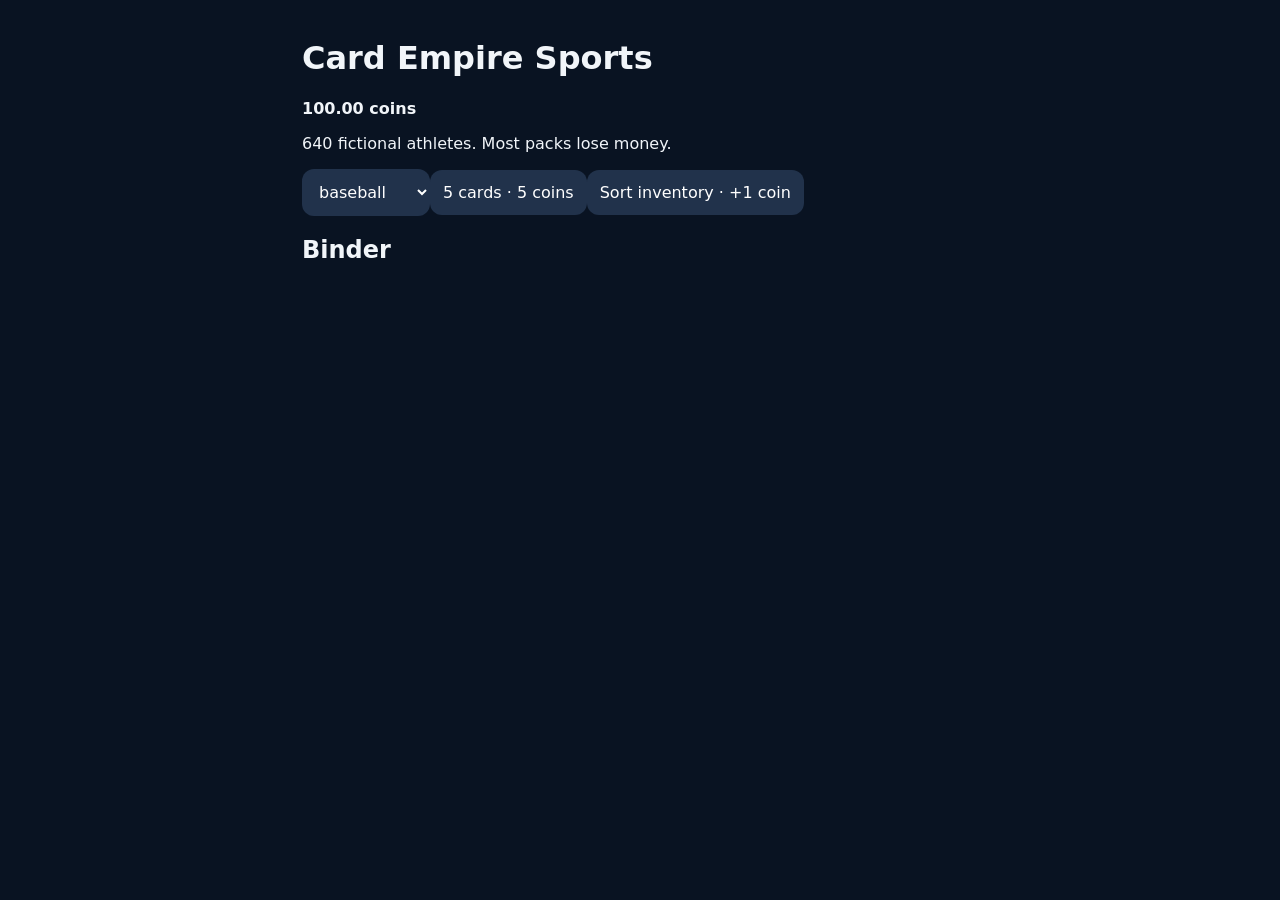
==== sports.html @ 29a6dd7b "Add playable four-sport edition with persistent pack reveals" ====
<!doctype html><html lang="en"><meta charset="utf-8"><meta name="viewport" content="width=device-width,initial-scale=1"><title>Card Empire Sports</title><style>*{box-sizing:border-box}body{margin:0;background:#091322;color:#f1f5f9;font:16px system-ui}main{max-width:700px;margin:auto;padding:18px 12px 60px}button,select{font:inherit;padding:13px;border:0;border-radius:12px;background:#21324b;color:white;min-height:44px}button:disabled{opacity:.4}.grid{display:grid;grid-template-columns:repeat(3,minmax(0,1fr));gap:9px}.card{padding:10px;border-radius:12px;background:#173453;font-size:12px;min-height:140px;display:flex;flex-direction:column;gap:8px}dialog{width:min(94vw,420px);border:0;border-radius:24px;background:#101f33;color:white;padding:22px}dialog::backdrop{background:#020617df}</style><main><h1>Card Empire Sports</h1><b id="cash"></b><p>640 fictional athletes. Most packs lose money.</p><select id="sport"><option>baseball</option><option>basketball</option><option>football</option><option>soccer</option></select><button id="buy">5 cards · 5 coins</button><button id="work">Sort inventory · +1 coin</button><h2>Binder</h2><div id="binder" class="grid"></div></main><dialog id="reveal"><div id="pull"></div><button id="next">Next</button></dialog><script>'use strict';const $=x=>document.getElementById(x),sports=['baseball','basketball','football','soccer'],first='Arden Soren Kellan Tavian Lucian Miren Orion Caspian Evren Zephyr Isolde Rhea Nyx Cyrus Elara Vesper Thorne Cassian Aster Ronan Lyra Jasper Callum Nola Sable Ezra Indigo Kairo Marlow Selene Atlas Dario'.split(' '),last='Corvane Ashmantle Stormoak Valehart Emberglass Silverquill Ironreach Nightgale Rookborne Skyforge Grimcrown Sunharvest Ironweaver Hollowspire Brightmoor Wolfcaster Mistral Grayspire Larkspur Everstride'.split(' '),tiers=['Prospect','Prospect','Prospect','Prospect','Prospect','Young Core','Young Core','Star','Superstar','Legend'],weights=[12,12,12,12,12,8,8,4,1,.2],values=[.3,.3,.3,.3,.3,.6,.6,1.5,6,14],par=[['Base',0,9200,1],['Silver Spectrum',0,650,2],['Blue Pulse',199,85,5],['Violet Current',99,35,8],['Gold Crown',50,18,16],['Ember Cut',25,8,28],['Obsidian',10,2.8,55],['Crimson Edge',5,1,100],['Crown Masterpiece',1,.2,300]];const players=sports.flatMap((sport,s)=>Array.from({length:160},(_,i)=>{let n=s*160+i;return{id:sport+'-'+i,name:first[n%32]+' '+last[Math.floor(n/32)],sport,tier:tiers[i%10],weight:weights[i%10],value:values[i%10]}}));let state={cash:100,inv:[],pending:[],prints:{},next:1},index=0;try{let s=JSON.parse(localStorage.getItem('empireSportsSimple'));if(s&&Array.isArray(s.inv)&&Array.isArray(s.pending))state=s}catch(e){}function save(){try{localStorage.setItem('empireSportsSimple',JSON.stringify(state))}catch(e){}}function draw(a,w){let r=Math.random()*a.reduce((n,x)=>n+w(x),0);for(let x of a){r-=w(x);if(r<0)return x}return a.at(-1)}function card(){let p=draw(players.filter(x=>x.sport===$('sport').value),x=>x.weight),auto=['Star','Superstar','Legend'].includes(p.tier)&&Math.random()<.01;let key=v=>p.id+'|'+v[0]+'|'+auto,v=draw(par.filter(v=>!v[1]||(state.prints[key(v)]||0)<v[1]),v=>v[2]),serial='';if(v[1]){let k=key(v);state.prints[k]=(state.prints[k]||0)+1;serial=state.prints[k]+'/'+v[1]}return{...p,id:state.next++,variant:v[0],serial,auto,value:Math.round(p.value*v[3]*(auto?8:1)*100)/100}}function face(c){return '<b>'+c.name+'</b><span>'+c.sport+' · '+c.tier+'</span><span>'+c.variant+' '+c.serial+(c.auto?' AUTO':'')+'</span>'}function render(){$('cash').textContent=state.cash.toFixed(2)+' coins';$('buy').disabled=state.cash<5||state.pending.length>0;$('binder').innerHTML=state.inv.map(c=>'<div class="card">'+face(c)+'<button data-id="'+c.id+'">Sell '+c.value.toFixed(2)+'</button></div>').join('')}function reveal(){if(!$('reveal').open)$('reveal').showModal();$('pull').innerHTML='<div class="card">'+face(state.pending[index])+'</div>';$('next').textContent=index===state.pending.length-1?'Keep pack':'Next card'}$('buy').onclick=()=>{if(state.cash<5||state.pending.length)return;state.cash=Math.round((state.cash-5)*100)/100;state.pending=Array.from({length:5},card);index=0;save();render();reveal()};$('next').onclick=()=>{if(++index<state.pending.length){reveal();return}state.inv.unshift(...state.pending);state.pending=[];save();$('reveal').close();render()};$('reveal').addEventListener('cancel',e=>e.preventDefault());$('binder').onclick=e=>{let b=e.target.closest('[data-id]');if(!b)return;let i=state.inv.findIndex(c=>c.id===Number(b.dataset.id));if(i<0)return;state.cash=Math.round((state.cash+state.inv[i].value)*100)/100;state.inv.splice(i,1);save();render()};$('work').onclick=()=>{$('work').disabled=true;setTimeout(()=>{state.cash=Math.round((state.cash+1)*100)/100;save();render();$('work').disabled=false},3000)};render();if(state.pending.length)reveal();</script></html>
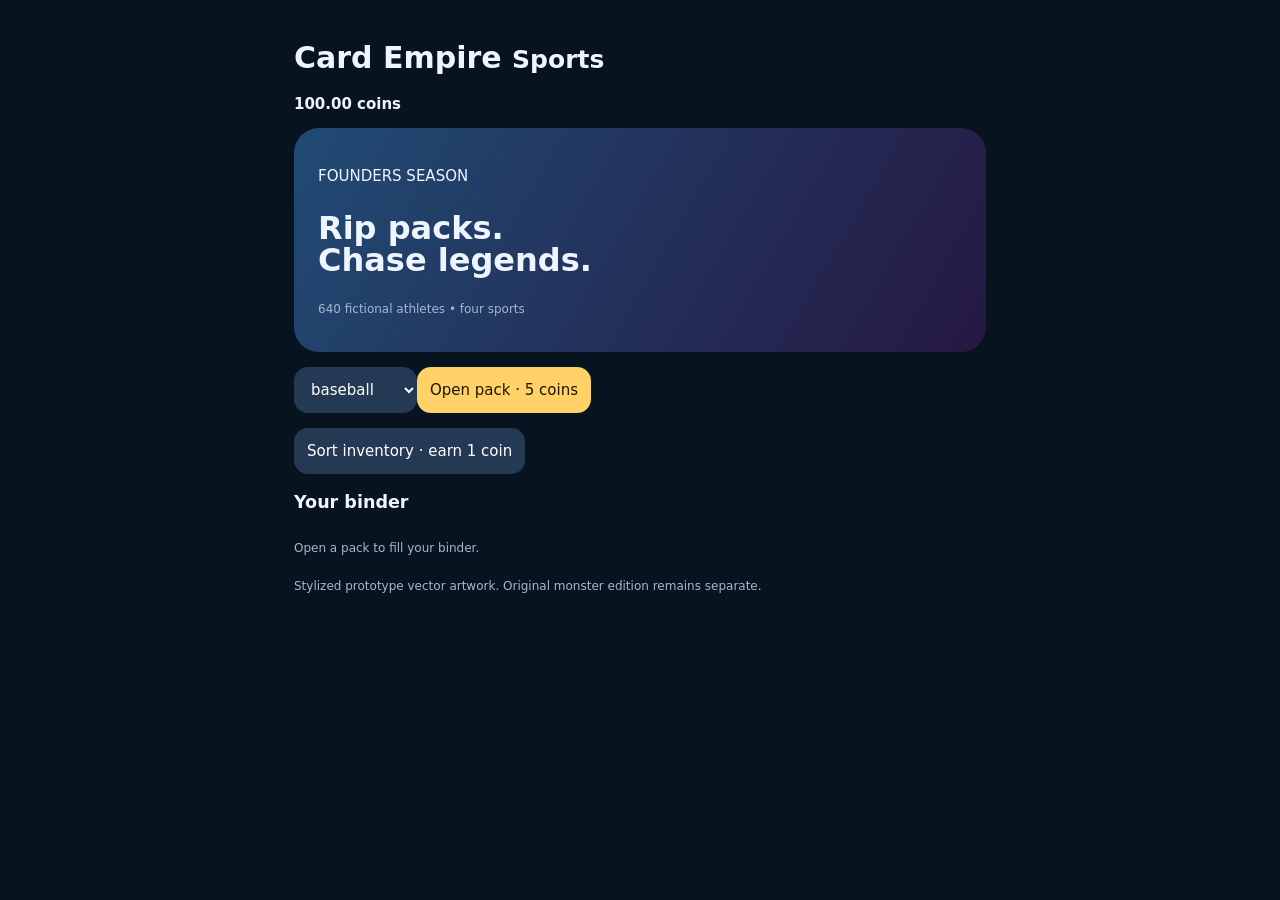
==== commit 76ed35c6: "Restore visual mobile sports interface" ====
--- a/sports.html
+++ b/sports.html
@@ -1 +1 @@
-<!doctype html><html lang="en"><meta charset="utf-8"><meta name="viewport" content="width=device-width,initial-scale=1"><title>Card Empire Sports</title><style>*{box-sizing:border-box}body{margin:0;background:#091322;color:#f1f5f9;font:16px system-ui}main{max-width:700px;margin:auto;padding:18px 12px 60px}button,select{font:inherit;padding:13px;border:0;border-radius:12px;background:#21324b;color:white;min-height:44px}button:disabled{opacity:.4}.grid{display:grid;grid-template-columns:repeat(3,minmax(0,1fr));gap:9px}.card{padding:10px;border-radius:12px;background:#173453;font-size:12px;min-height:140px;display:flex;flex-direction:column;gap:8px}dialog{width:min(94vw,420px);border:0;border-radius:24px;background:#101f33;color:white;padding:22px}dialog::backdrop{background:#020617df}</style><main><h1>Card Empire Sports</h1><b id="cash"></b><p>640 fictional athletes. Most packs lose money.</p><select id="sport"><option>baseball</option><option>basketball</option><option>football</option><option>soccer</option></select><button id="buy">5 cards · 5 coins</button><button id="work">Sort inventory · +1 coin</button><h2>Binder</h2><div id="binder" class="grid"></div></main><dialog id="reveal"><div id="pull"></div><button id="next">Next</button></dialog><script>'use strict';const $=x=>document.getElementById(x),sports=['baseball','basketball','football','soccer'],first='Arden Soren Kellan Tavian Lucian Miren Orion Caspian Evren Zephyr Isolde Rhea Nyx Cyrus Elara Vesper Thorne Cassian Aster Ronan Lyra Jasper Callum Nola Sable Ezra Indigo Kairo Marlow Selene Atlas Dario'.split(' '),last='Corvane Ashmantle Stormoak Valehart Emberglass Silverquill Ironreach Nightgale Rookborne Skyforge Grimcrown Sunharvest Ironweaver Hollowspire Brightmoor Wolfcaster Mistral Grayspire Larkspur Everstride'.split(' '),tiers=['Prospect','Prospect','Prospect','Prospect','Prospect','Young Core','Young Core','Star','Superstar','Legend'],weights=[12,12,12,12,12,8,8,4,1,.2],values=[.3,.3,.3,.3,.3,.6,.6,1.5,6,14],par=[['Base',0,9200,1],['Silver Spectrum',0,650,2],['Blue Pulse',199,85,5],['Violet Current',99,35,8],['Gold Crown',50,18,16],['Ember Cut',25,8,28],['Obsidian',10,2.8,55],['Crimson Edge',5,1,100],['Crown Masterpiece',1,.2,300]];const players=sports.flatMap((sport,s)=>Array.from({length:160},(_,i)=>{let n=s*160+i;return{id:sport+'-'+i,name:first[n%32]+' '+last[Math.floor(n/32)],sport,tier:tiers[i%10],weight:weights[i%10],value:values[i%10]}}));let state={cash:100,inv:[],pending:[],prints:{},next:1},index=0;try{let s=JSON.parse(localStorage.getItem('empireSportsSimple'));if(s&&Array.isArray(s.inv)&&Array.isArray(s.pending))state=s}catch(e){}function save(){try{localStorage.setItem('empireSportsSimple',JSON.stringify(state))}catch(e){}}function draw(a,w){let r=Math.random()*a.reduce((n,x)=>n+w(x),0);for(let x of a){r-=w(x);if(r<0)return x}return a.at(-1)}function card(){let p=draw(players.filter(x=>x.sport===$('sport').value),x=>x.weight),auto=['Star','Superstar','Legend'].includes(p.tier)&&Math.random()<.01;let key=v=>p.id+'|'+v[0]+'|'+auto,v=draw(par.filter(v=>!v[1]||(state.prints[key(v)]||0)<v[1]),v=>v[2]),serial='';if(v[1]){let k=key(v);state.prints[k]=(state.prints[k]||0)+1;serial=state.prints[k]+'/'+v[1]}return{...p,id:state.next++,variant:v[0],serial,auto,value:Math.round(p.value*v[3]*(auto?8:1)*100)/100}}function face(c){return '<b>'+c.name+'</b><span>'+c.sport+' · '+c.tier+'</span><span>'+c.variant+' '+c.serial+(c.auto?' AUTO':'')+'</span>'}function render(){$('cash').textContent=state.cash.toFixed(2)+' coins';$('buy').disabled=state.cash<5||state.pending.length>0;$('binder').innerHTML=state.inv.map(c=>'<div class="card">'+face(c)+'<button data-id="'+c.id+'">Sell '+c.value.toFixed(2)+'</button></div>').join('')}function reveal(){if(!$('reveal').open)$('reveal').showModal();$('pull').innerHTML='<div class="card">'+face(state.pending[index])+'</div>';$('next').textContent=index===state.pending.length-1?'Keep pack':'Next card'}$('buy').onclick=()=>{if(state.cash<5||state.pending.length)return;state.cash=Math.round((state.cash-5)*100)/100;state.pending=Array.from({length:5},card);index=0;save();render();reveal()};$('next').onclick=()=>{if(++index<state.pending.length){reveal();return}state.inv.unshift(...state.pending);state.pending=[];save();$('reveal').close();render()};$('reveal').addEventListener('cancel',e=>e.preventDefault());$('binder').onclick=e=>{let b=e.target.closest('[data-id]');if(!b)return;let i=state.inv.findIndex(c=>c.id===Number(b.dataset.id));if(i<0)return;state.cash=Math.round((state.cash+state.inv[i].value)*100)/100;state.inv.splice(i,1);save();render()};$('work').onclick=()=>{$('work').disabled=true;setTimeout(()=>{state.cash=Math.round((state.cash+1)*100)/100;save();render();$('work').disabled=false},3000)};render();if(state.pending.length)reveal();</script></html>+<!doctype html><html><meta name="viewport" content="width=device-width,initial-scale=1"><title>Card Empire Sports</title><style>*{box-sizing:border-box}body{margin:0;background:#081320;color:#eef5ff;font:15px system-ui}main{max-width:720px;margin:auto;padding:20px 14px 70px}button,select{font:inherit;border:0;border-radius:14px;padding:13px;background:#243a54;color:white;min-height:46px}button:disabled{opacity:.4}.hero{background:linear-gradient(120deg,#214b74,#251843);border-radius:25px;padding:24px;margin:15px 0}.hero h2{font-size:32px;line-height:1}.grid{display:grid;grid-template-columns:repeat(3,minmax(0,1fr));gap:9px}.card{background:linear-gradient(145deg,#277da1,#101626);border:1px solid #ffffff40;border-radius:15px;aspect-ratio:3/4.2;padding:8px;display:flex;flex-direction:column;text-align:left;font-size:10px}.card svg{width:100%;flex:1;min-height:0}.card b{font-size:12px}.tag{color:#ffd166}dialog{width:min(94vw,400px);padding:20px;background:#0d2035;color:white;border:1px solid #ffffff30;border-radius:24px}dialog::backdrop{background:#030914ed}dialog .card{width:min(70vw,270px);margin:auto}dialog .card b{font-size:18px}.row{display:flex;gap:8px;margin-top:16px}.gold{background:#ffd166;color:#211700}.muted{color:#a4b7cf;font-size:12px}</style><main><h1>Card Empire <small>Sports</small></h1><b id="cash"></b><section class="hero"><p>FOUNDERS SEASON</p><h2>Rip packs.<br>Chase legends.</h2><p class="muted">640 fictional athletes • four sports</p></section><select id="sport"><option>baseball</option><option>basketball</option><option>football</option><option>soccer</option></select><button id="buy" class="gold">Open pack · 5 coins</button><p><button id="work">Sort inventory · earn 1 coin</button></p><h3>Your binder</h3><div id="binder" class="grid"></div><p class="muted">Stylized prototype vector artwork. Original monster edition remains separate.</p></main><dialog id="reveal"><div id="pull"></div><div class="row"><button id="next">Next</button></div></dialog><dialog id="details"><div id="detail"></div><p id="price"></p><div class="row"><button id="hold">Hold</button><button id="sell" class="gold">Sell</button></div></dialog><script>'use strict';const $=x=>document.getElementById(x),sports=['baseball','basketball','football','soccer'],first='Arden Soren Kellan Tavian Lucian Miren Orion Caspian Evren Zephyr Isolde Rhea Nyx Cyrus Elara Vesper Thorne Cassian Aster Ronan Lyra Jasper Callum Nola Sable Ezra Indigo Kairo Marlow Selene Atlas Dario'.split(' '),last='Corvane Ashmantle Stormoak Valehart Emberglass Silverquill Ironreach Nightgale Rookborne Skyforge Grimcrown Sunharvest Ironweaver Hollowspire Brightmoor Wolfcaster Mistral Grayspire Larkspur Everstride'.split(' '),tiers=['Prospect','Prospect','Prospect','Prospect','Prospect','Young Core','Young Core','Star','Superstar','Legend'],weights=[12,12,12,12,12,8,8,4,1,.2],values=[.3,.3,.3,.3,.3,.6,.6,1.5,6,14],par=[['Base',0,9200,1],['Silver Spectrum',0,650,2],['Blue Pulse',199,85,5],['Violet Current',99,35,8],['Gold Crown',50,18,16],['Ember Cut',25,8,28],['Obsidian',10,2.8,55],['Crimson Edge',5,1,100],['Crown Masterpiece',1,.2,300]];const players=sports.flatMap((sport,s)=>Array.from({length:160},(_,i)=>{let n=s*160+i;return{id:sport+'-'+i,name:first[n%32]+' '+last[Math.floor(n/32)],sport,tier:tiers[i%10],weight:weights[i%10],value:values[i%10]}}));let state={cash:100,inv:[],pending:[],prints:{},next:1},index=0,selected=null;try{let s=JSON.parse(localStorage.getItem('empireSportsSimple'));if(s&&Array.isArray(s.inv)&&Array.isArray(s.pending))state=s}catch(e){}function save(){try{localStorage.setItem('empireSportsSimple',JSON.stringify(state))}catch(e){}}function draw(a,w){let r=Math.random()*a.reduce((n,x)=>n+w(x),0);for(let x of a){r-=w(x);if(r<0)return x}return a.at(-1)}function card(){let p=draw(players.filter(x=>x.sport===$('sport').value),x=>x.weight),auto=['Star','Superstar','Legend'].includes(p.tier)&&Math.random()<.01;let key=v=>p.id+'|'+v[0]+'|'+auto,v=draw(par.filter(v=>!v[1]||(state.prints[key(v)]||0)<v[1]),v=>v[2]),serial='';if(v[1]){let k=key(v);state.prints[k]=(state.prints[k]||0)+1;serial=state.prints[k]+'/'+v[1]}return{...p,id:state.next++,variant:v[0],serial,auto,value:Math.round(p.value*v[3]*(auto?8:1)*100)/100}}function face(c){return '<small>'+c.sport+' · '+c.tier+'</small><svg viewBox="0 0 100 100"><circle cx="50" cy="50" r="38" fill="none" stroke="#ffffff40"/><circle cx="43" cy="17" r="9" fill="#f4dabd"/><path d="M32 31h23l14 18-10 8-3 32H45V58L30 82l-11-9 17-26-11-9Z" fill="#eaf4ff"/><circle cx="78" cy="65" r="12" fill="#ffd166"/></svg><b>'+c.name+'</b><span class="tag">'+c.variant+' '+c.serial+(c.auto?' AUTO':'')+'</span>'}function render(){$('cash').textContent=state.cash.toFixed(2)+' coins';$('buy').disabled=state.cash<5||state.pending.length>0;$('binder').innerHTML=state.inv.map(c=>'<button class="card" data-id="'+c.id+'">'+face(c)+'</button>').join('')||'<p class="muted">Open a pack to fill your binder.</p>'}function reveal(){if(!$('reveal').open)$('reveal').showModal();$('pull').innerHTML='<div class="card">'+face(state.pending[index])+'</div>';$('next').textContent=index===state.pending.length-1?'Keep pack':'Next card'}$('buy').onclick=()=>{if(state.cash<5||state.pending.length)return;state.cash=Math.round((state.cash-5)*100)/100;state.pending=Array.from({length:5},card);index=0;save();render();reveal()};$('next').onclick=()=>{if(++index<state.pending.length){reveal();return}state.inv.unshift(...state.pending);state.pending=[];save();$('reveal').close();render()};$('reveal').addEventListener('cancel',e=>e.preventDefault());$('binder').onclick=e=>{let b=e.target.closest('[data-id]');if(!b)return;selected=state.inv.find(c=>c.id===Number(b.dataset.id));$('detail').innerHTML='<div class="card">'+face(selected)+'</div>';$('price').textContent='Buyer offer: '+selected.value.toFixed(2)+' coins';$('details').showModal()};$('hold').onclick=()=>{$('details').close();selected=null};$('sell').onclick=()=>{if(!selected)return;let i=state.inv.findIndex(c=>c.id===selected.id);if(i<0)return;state.cash=Math.round((state.cash+selected.value)*100)/100;state.inv.splice(i,1);selected=null;save();$('details').close();render()};$('work').onclick=()=>{$('work').disabled=true;$('work').textContent='Sorting…';setTimeout(()=>{state.cash=Math.round((state.cash+1)*100)/100;save();render();$('work').disabled=false;$('work').textContent='Sort inventory · earn 1 coin'},3000)};render();if(state.pending.length)reveal();</script></html>
